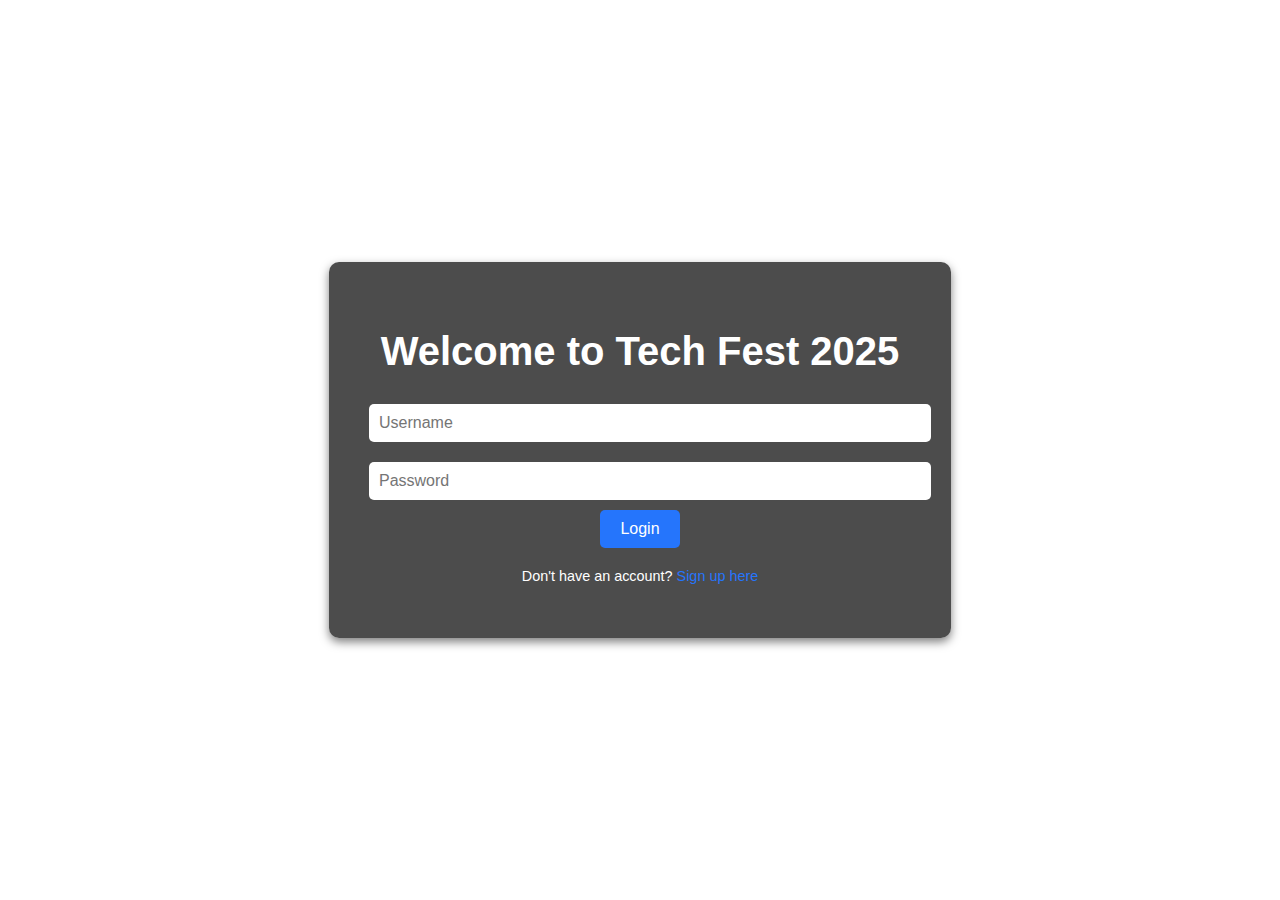
==== login.html @ 29fea4c1 "Add files via upload" ====
<!DOCTYPE html>
<html lang="en">
<head>
  <meta charset="UTF-8">
  <meta name="viewport" content="width=device-width, initial-scale=1.0">
  <title>Tech Fest 2025 - Home</title>
  <style>
    body {
      font-family: 'Arial', sans-serif;
      margin: 0;
      padding: 0;
      background: url('https://images.unsplash.com/photo-1518770660439-4636190af475?ixlib=rb-1.2.1&auto=format&fit=crop&w=1950&q=80') no-repeat center center fixed;
      background-size: cover;
      color: white;
      display: flex;
      justify-content: center;
      align-items: center;
      height: 100vh;
    }
    .login-container {
      background: rgba(0, 0, 0, 0.7);
      padding: 40px;
      border-radius: 10px;
      text-align: center;
      box-shadow: 0 4px 10px rgba(0, 0, 0, 0.5);
    }
    .login-container h1 {
      margin-bottom: 20px;
      font-size: 2.5rem;
    }
    .login-container input {
      width: 100%;
      padding: 10px;
      margin: 10px 0;
      border: none;
      border-radius: 5px;
      font-size: 1rem;
    }
    .login-container button {
      background: #2575fc;
      color: white;
      border: none;
      padding: 10px 20px;
      border-radius: 5px;
      font-size: 1rem;
      cursor: pointer;
      transition: background 0.3s ease;
    }
    .login-container button:hover {
      background: #1a5bbf;
    }
    .login-container p {
      margin-top: 20px;
      font-size: 0.9rem;
    }
    .login-container a {
      color: #2575fc;
      text-decoration: none;
    }
    .login-container a:hover {
      text-decoration: underline;
    }
  </style>
</head>
<body>
  <div class="login-container">
    <h1>Welcome to Tech Fest 2025</h1>
    <form id="loginForm">
      <input type="text" id="username" placeholder="Username" required>
      <input type="password" id="password" placeholder="Password" required>
    <a href="event.html"> <button type="submit">Login</button></a>
    </form>
     <p>Don't have an account? <a href="event.html">Sign up here</a></p> 
  </div>

  <script>
    // Login form submission
    document.getElementById('loginForm').addEventListener('submit', function(event) {
      event.preventDefault();
      const username = document.getElementById('username').value;
      const password = document.getElementById('password').value;

      // Simple validation
      if (username === 'user' && password === 'password') {
        alert('Login successful! Redirecting to the event page...');
        window.location.href = 'event.html'; // Redirect to event page
      } else {
        alert('Invalid username or password. Please try again.');
      }
    });
  </script>
</body>
</html>
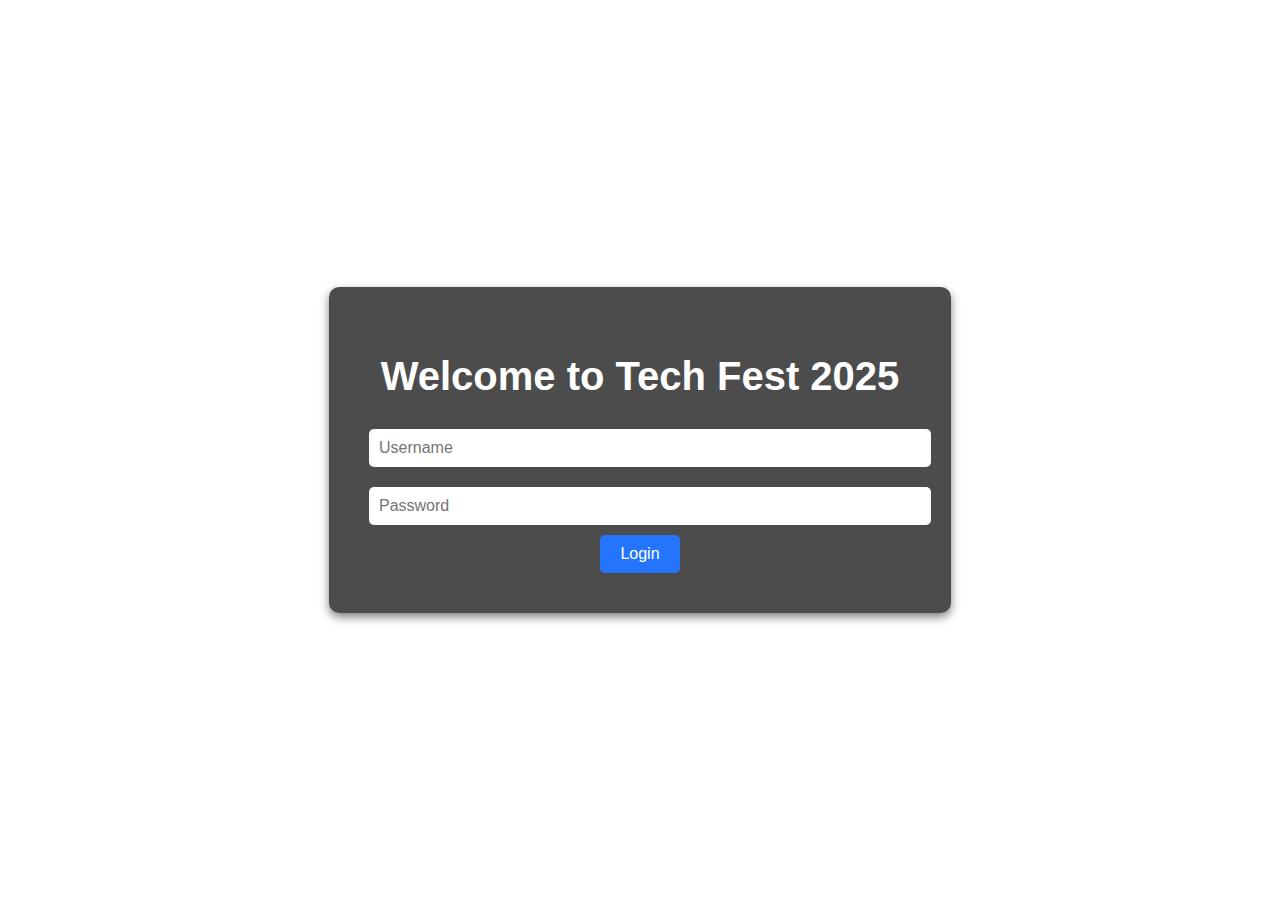
==== commit aa4637f8: "Update login.html" ====
--- a/login.html
+++ b/login.html
@@ -68,9 +68,9 @@
     <form id="loginForm">
       <input type="text" id="username" placeholder="Username" required>
       <input type="password" id="password" placeholder="Password" required>
-    <a href="event.html"> <button type="submit">Login</button></a>
+    <a href="index.html"> <button type="submit">Login</button></a>
     </form>
-     <p>Don't have an account? <a href="event.html">Sign up here</a></p> 
+     <!-- <p>Don't have an account? <a href="index.html">Sign up here</a></p>  -->
   </div>
 
   <script>
@@ -83,11 +83,11 @@
       // Simple validation
       if (username === 'user' && password === 'password') {
         alert('Login successful! Redirecting to the event page...');
-        window.location.href = 'event.html'; // Redirect to event page
+        window.location.href = 'index.html'; // Redirect to event page
       } else {
         alert('Invalid username or password. Please try again.');
       }
     });
   </script>
 </body>
-</html>+</html>
